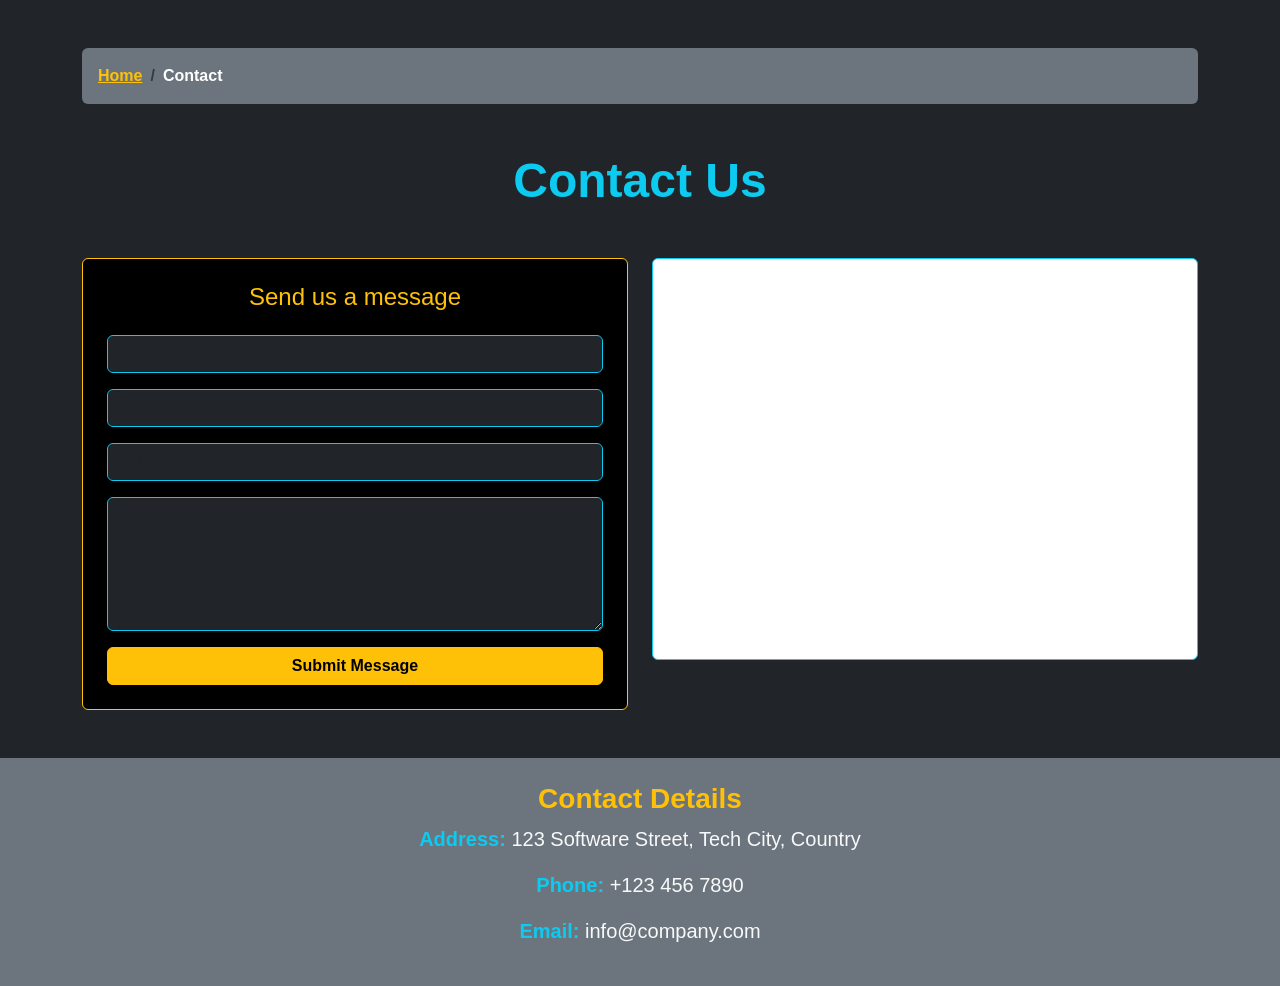
==== contact page .html @ f70c9b83 "main" ====
<!DOCTYPE html>

<html>
<head>
  <title>Contact Us</title>
<link rel="stylesheet" href="https://cdn.jsdelivr.net/npm/bootstrap@5.3.2/dist/css/bootstrap.min.css">
<link rel="stylesheet" href="./css/index.css">
</head>

<body class="bg-dark text-light">

<div class="container mt-5">

<nav aria-label="breadcrumb">
  <ol class="breadcrumb bg-secondary p-3 rounded">
    <li class="breadcrumb-item"><a class="text-warning fw-bold" href="./index.html">Home</a></li>
    <li class="breadcrumb-item active text-white fw-bold">Contact</li>
  </ol>
</nav>

<h2 class="text-center my-5 display-5 text-info fw-bold">Contact Us</h2>

<div class="row">

<div class="col-md-6 mb-4">
<div class="card p-4 bg-black text-light border-warning">
<h5 class="mb-4 text-center text-warning fs-4">Send us a message</h5>

<form onsubmit="event.preventDefault(); alert('Message submitted successfully!');">

<input type="text" class="form-control mb-3 bg-dark text-light border-info" placeholder="Name" required>

<input type="email" class="form-control mb-3 bg-dark text-light border-info" placeholder="Email" required>

<input type="text" class="form-control mb-3 bg-dark text-light border-info" placeholder="Subject" required>

<textarea class="form-control mb-3 bg-dark text-light border-info" placeholder="Message" rows="5" required></textarea>

<button type="submit" class="btn btn-warning fw-bold w-100">Submit Message</button>

</form>
</div>
</div>

<div class="col-md-6 mb-4">
<div class="card border-info">

<iframe 
src="https://www.google.com/maps/embed?pb=!1m18!1m12!1m3!1d3651.904731792448!2d90.399452115361!3d23.78088798458456!2m3!1f0!2f0!3f0!3m2!1i1024!2i768!4f13.1!3m3!1m2!1s0x3755c7b91a16a5a9%3A0xf0c8b69d5d91e2e3!2sDhaka%2C%20Bangladesh!5e0!3m2!1sen!2sus!4v1699999999999" 
width="100%" height="100%" style="min-height:400px; border:0;" allowfullscreen="" loading="lazy">

</iframe>

</div>
</div>

</div>
</div>

<div class="container-fluid p-4 mt-4 bg-secondary text-light text-center">

<h5 class="text-warning fs-3 fw-bold">Contact Details</h5>

<p class="fs-5"><strong class="text-info">Address:</strong> 123 Software Street, Tech City, Country</p>

<p class="fs-5"><strong class="text-info">Phone:</strong> +123 456 7890</p>

<p class="fs-5"><strong class="text-info">Email:</strong> info@company.com</p>

</div>

<script src="https://cdn.jsdelivr.net/npm/bootstrap@5.3.2/dist/js/bootstrap.bundle.min.js"></script>
<script src="./js/index.js"></script>
</body>
</html>
---- css/index.css ----
body{
  font-family: Arial;
}

.nav-link {
  position: relative;
  transition: color 0.3s ease;
}

.nav-link:hover {
  color: #dc3545 !important;
}

.nav-link::after {
  content: '';
  position: absolute;
  width: 0;
  height: 2px;
  bottom: 0;
  left: 0;
  background-color: #dc3545;
  transition: width 0.3s ease;
}

.nav-link:hover::after {
  width: 100%;
}

.btn-custom {
  border: 2px solid #dc3545;
  color: #dc3545;
  background: transparent;
  font-weight: 600;
  transition: 0.3s;
}

.btn-custom:hover {
  background: #dc3545;
  color: white;
}

.slider-img{
  height:500px;
  object-fit:cover;
}

.card img{
  height:200px;
  object-fit:cover;
}

.tech img{
  height:60px;
  margin:10px;
}

.header-top{
  background:#222;
  color:white;
  padding:5px;
  font-size:14px;
}

.banner-text{
  background:rgba(0,0,0,0.5);
  padding:20px;
}

.footer-big{
  background:#333;
  color:white;
  padding:40px 0;
}

.footer{
  background:#111;
  color:white;
  padding:10px;
  text-align:center;
}

.zoom-img {
  transition: transform 0.3s ease;
  cursor: zoom-in;
  display: block;
  width: 100%;
}

.zoom-img:hover {
  transform: scale(1.1);
  z-index: 10; /* ensure it overlays other elements */
  position: relative;
}

.main-img{
  height:350px;
  width:100%;
  object-fit:cover;
  border-radius:8px;
}

.gallery-img{
  height:100px;
  width:100%;
  object-fit:cover;
  border-radius:6px;
}

.col-4 {
  overflow: visible; /* default Bootstrap uses overflow:hidden in some cases */
}
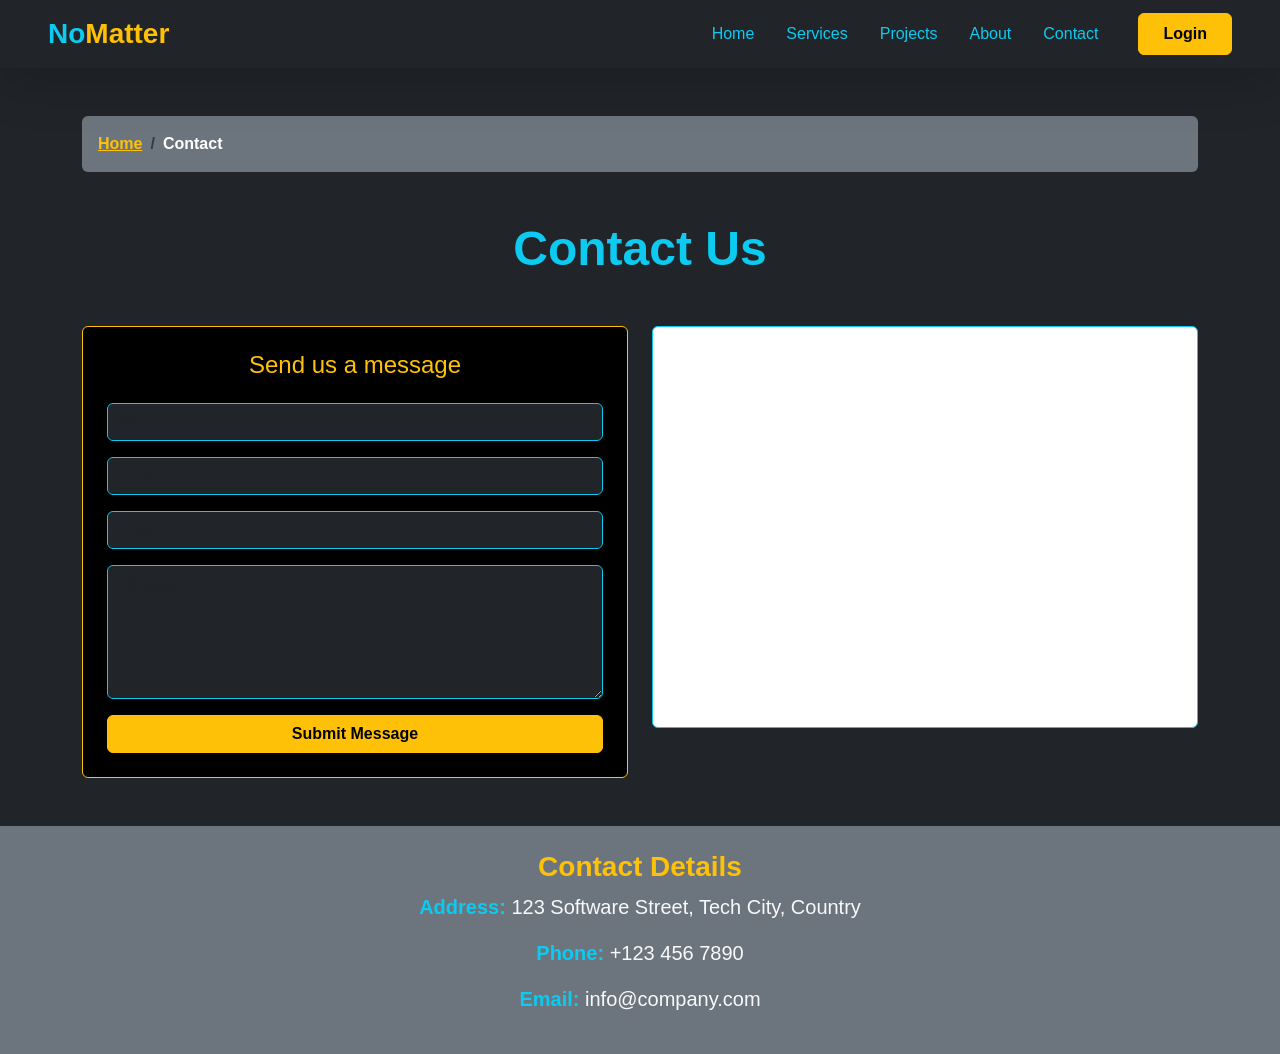
==== commit 9cdcbf58: "main" ====
--- a/contact page .html
+++ b/contact page .html
@@ -8,6 +8,29 @@
 </head>
 
 <body class="bg-dark text-light">
+
+  <nav class="sticky-top navbar navbar-expand-lg navbar-dark bg-dark shadow-lg">
+    <div class="container-fluid px-lg-5">
+        <a class="navbar-brand fw-bold fs-3" href="#">
+            <span class="text-info">No</span><span class="text-warning">Matter</span>
+        </a>
+        <button class="navbar-toggler" type="button" data-bs-toggle="collapse" data-bs-target="#navbarNav">
+            <span class="navbar-toggler-icon"></span>
+        </button>
+        <div class="collapse navbar-collapse" id="navbarNav">
+            <ul class="navbar-nav ms-auto mb-2 mb-lg-0 text-center">
+                <li class="nav-item px-2"><a class="nav-link active text-info" href="./index.html">Home</a></li>
+                <li class="nav-item px-2"><a class="nav-link text-info" href="./service page.html">Services</a></li>
+                <li class="nav-item px-2"><a class="nav-link text-info" href="./projects.html">Projects</a></li>
+                <li class="nav-item px-2"><a class="nav-link text-info" href="./about us.html">About</a></li>
+                <li class="nav-item px-2"><a class="nav-link text-info" href="./contact page .html">Contact</a></li>
+            </ul>
+            <div class="ms-lg-4 text-center mt-2 mt-lg-0">
+                <a href="./login.html"><button class="btn btn-warning fw-bold px-4 py-2">Login</button></a>
+            </div>
+        </div>
+    </div>
+</nav>
 
 <div class="container mt-5">
 
